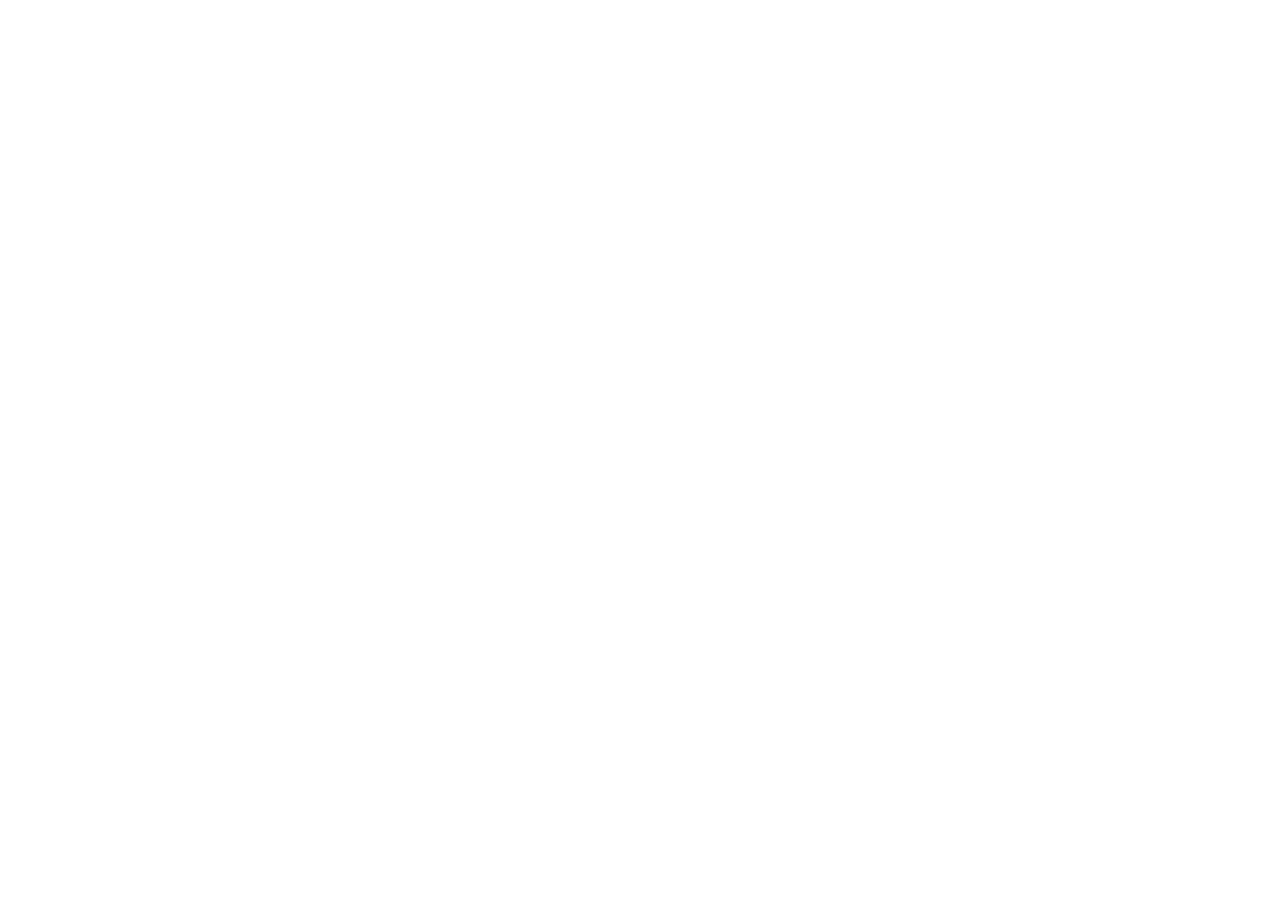
==== src/Presentation/index.html @ 8167d47b "BBDD connection" ====
<!DOCTYPE html>
<html lang="en">
<head>
    <meta charset="UTF-8">
    <meta http-equiv="X-UA-Compatible" content="IE=edge">
    <meta name="viewport" content="width=device-width, initial-scale=1.0">
    <title>Crew Bar</title>
</head>
<body>
    
</body>
</html>
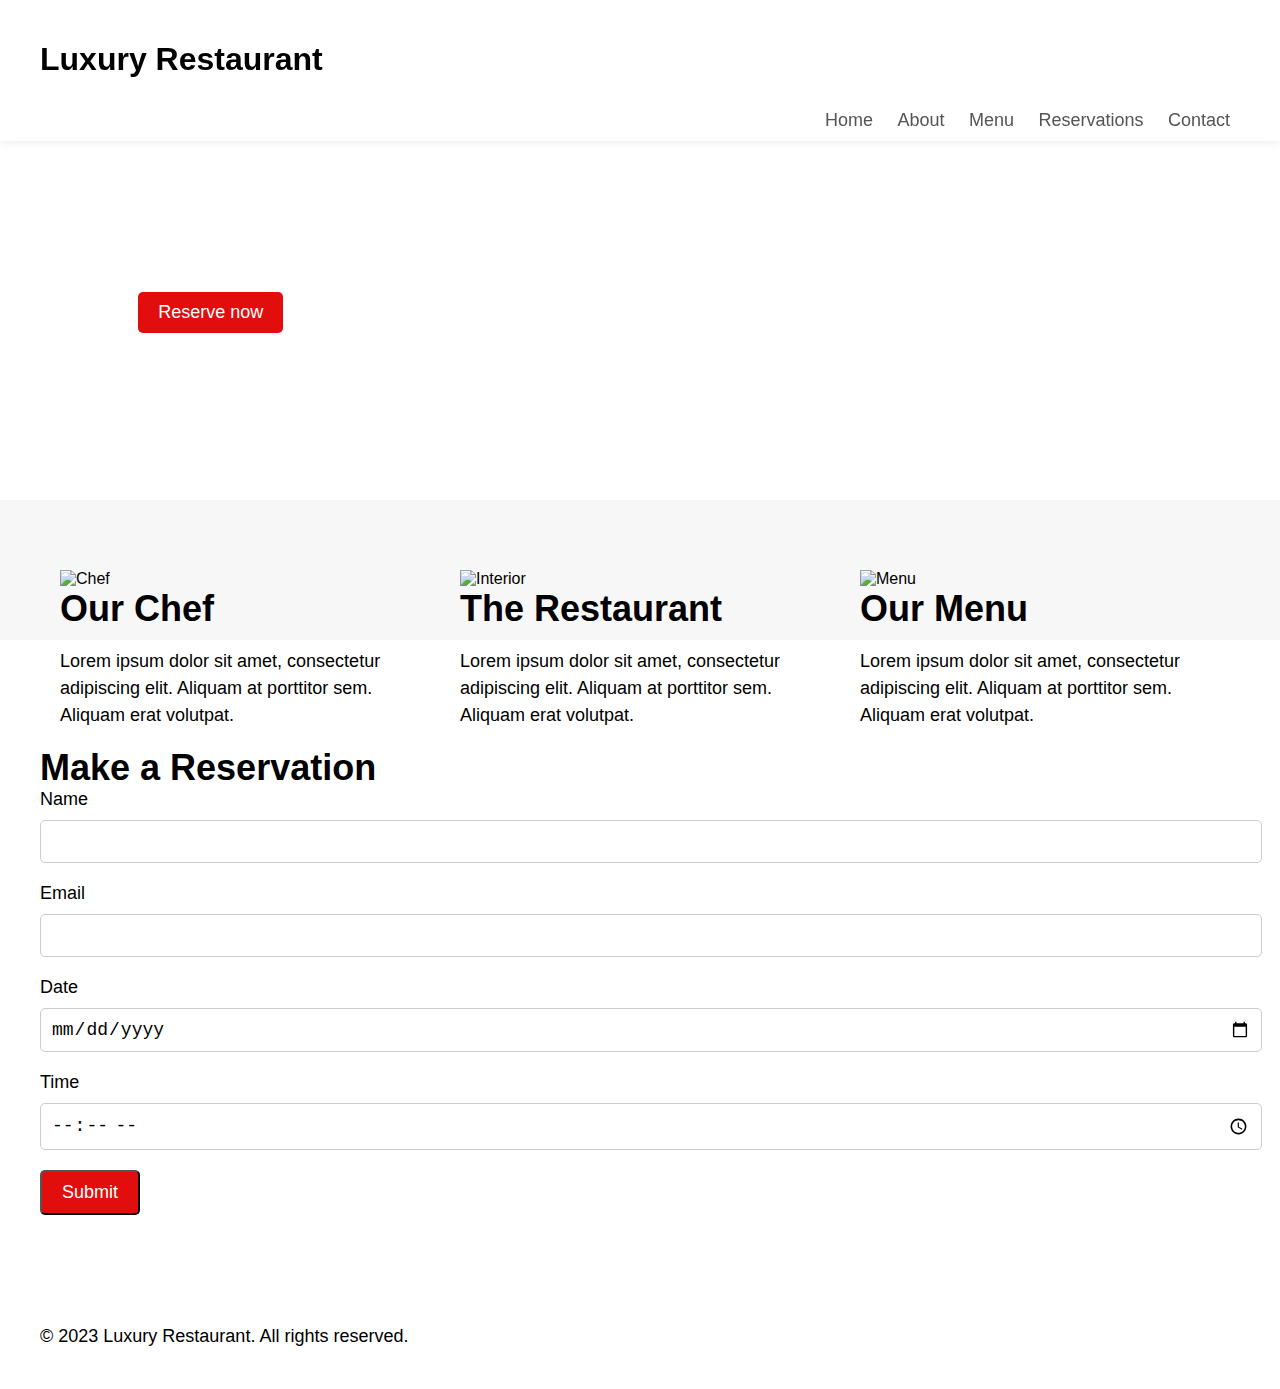
==== commit 4214ae47: "Página de inicio provisional" ====
--- a/src/Presentation/index.html
+++ b/src/Presentation/index.html
@@ -1,12 +1,80 @@
 <!DOCTYPE html>
-<html lang="en">
+<html>
+
 <head>
     <meta charset="UTF-8">
-    <meta http-equiv="X-UA-Compatible" content="IE=edge">
-    <meta name="viewport" content="width=device-width, initial-scale=1.0">
-    <title>Crew Bar</title>
+    <title>Luxury Restaurant</title>
+    <link rel="stylesheet" type="text/css" href="../../css/style.css">
 </head>
+
 <body>
-    
+    <header>
+        <div class="container">
+            <h1 class="logo">Luxury Restaurant</h1>
+            <nav class="navigation">
+                <a href="#">Home</a>
+                <a href="#">About</a>
+                <a href="#">Menu</a>
+                <a href="#">Reservations</a>
+                <a href="#">Contact</a>
+            </nav>
+        </div>
+    </header>
+
+    <section class="banner">
+        <div class="container">
+            <h2 class="title">Welcome to Luxury Restaurant</h2>
+            <p class="text">Indulge yourself with our exquisite dishes and impeccable service. Book your table now and
+                experience the best of fine dining.</p>
+            <a href="#" class="button">Reserve now</a>
+        </div>
+    </section>
+
+    <section class="info">
+        <div class="container">
+            <div class="article">
+                <img src="img/chef.jpg" alt="Chef">
+                <h3 class="title">Our Chef</h3>
+                <p class="text">Lorem ipsum dolor sit amet, consectetur adipiscing elit. Aliquam at porttitor sem.
+                    Aliquam erat volutpat.</p>
+            </div>
+            <div class="article">
+                <img src="img/interior.jpg" alt="Interior">
+                <h3 class="title">The Restaurant</h3>
+                <p class="text">Lorem ipsum dolor sit amet, consectetur adipiscing elit. Aliquam at porttitor sem.
+                    Aliquam erat volutpat.</p>
+            </div>
+            <div class="article">
+                <img src="img/menu.jpg" alt="Menu">
+                <h3 class="title">Our Menu</h3>
+                <p class="text">Lorem ipsum dolor sit amet, consectetur adipiscing elit. Aliquam at porttitor sem.
+                    Aliquam erat volutpat.</p>
+            </div>
+        </div>
+    </section>
+
+    <section class="reservations">
+        <div class="container">
+            <h2 class="title">Make a Reservation</h2>
+            <form>
+                <label for="name">Name</label>
+                <input type="text" id="name" name="name" required>
+                <label for="email">Email</label>
+                <input type="email" id="email" name="email" required>
+                <label for="date">Date</label>
+                <input type="date" id="date" name="date" required>
+                <label for="time">Time</label>
+                <input type="time" id="time" name="time" required>
+                <input type="submit" value="Submit">
+            </form>
+        </div>
+    </section>
+
+    <footer>
+        <div class="container">
+            <p class="text">&copy; 2023 Luxury Restaurant. All rights reserved.</p>
+        </div>
+    </footer>
 </body>
+
 </html>--- a/css/style.css
+++ b/css/style.css
@@ -0,0 +1,138 @@
+/* General styles */
+body {
+    margin: 0;
+    padding: 0;
+    font-family: Arial, sans-serif;
+    font-size: 16px;
+}
+
+.container {
+    max-width: 1200px;
+    margin: 0 auto;
+    padding: 20px;
+}
+
+.title {
+    font-size: 36px;
+    font-weight: bold;
+    margin: 0;
+}
+
+.text {
+    font-size: 18px;
+    line-height: 1.5;
+}
+
+.button {
+    display: inline-block;
+    padding: 10px 20px;
+    background-color: #E20E0E;
+    color: #FFF;
+    text-decoration: none;
+    font-size: 18px;
+    border-radius: 5px;
+    margin-top: 20px;
+    transition: background-color 0.3s;
+}
+
+.button:hover {
+    background-color: #D60C0C;
+}
+
+/* Header styles */
+header {
+    background-color: #FFF;
+    box-shadow: 0 0 10px rgba(0, 0, 0, 0.1);
+    position: fixed;
+    top: 0;
+    left: 0;
+    right: 0;
+    z-index: 100;
+}
+
+.navigation {
+    float: right;
+}
+
+.navigation a {
+    display: inline-block;
+    padding: 10px;
+    color: #555;
+    text-decoration: none;
+    font-size: 18px;
+    transition: color 0.3s;
+}
+
+.navigation a:hover {
+    color: #E20E0E;
+}
+
+/* Banner styles */
+.banner {
+    background-image: url("img/banner.jpg");
+    background-size: cover;
+    background-position: center;
+    height: 500px;
+    display: flex;
+    align-items: center;
+    justify-content: center;
+    color: #FFF;
+}
+
+/* Info section styles */
+.info {
+    background-color: #F7F7F7;
+    padding: 50px 0;
+}
+
+.article {
+    float: left;
+    width: 33.33%;
+    padding: 0 20px;
+    box-sizing: border-box;
+}
+
+.article img {
+    max-width: 100%;
+}
+
+/* Reservation section styles */
+
+.reservations {
+    background-color: #FFF;
+    padding: 50px 0;
+}
+
+.reservations label {
+    display: block;
+    font-size: 18px;
+    margin-bottom: 10px;
+}
+
+.reservations input[type="text"],
+.reservations input[type="email"],
+.reservations input[type="date"],
+.reservations input[type="time"] {
+    display: block;
+    width: 100%;
+    padding: 10px;
+    border: 1px solid #CCC;
+    border-radius: 5px;
+    margin-bottom: 20px;
+    font-size: 18px;
+}
+
+.reservations input[type="submit"] {
+    display: inline-block;
+    padding: 10px 20px;
+    background-color: #E20E0E;
+    color: #FFF;
+    text-decoration: none;
+    font-size: 18px;
+    border-radius: 5px;
+    transition: background-color 0.3s;
+}
+
+.reservations input[type="submit"]:hover {
+    background-color: #D60C0C;
+}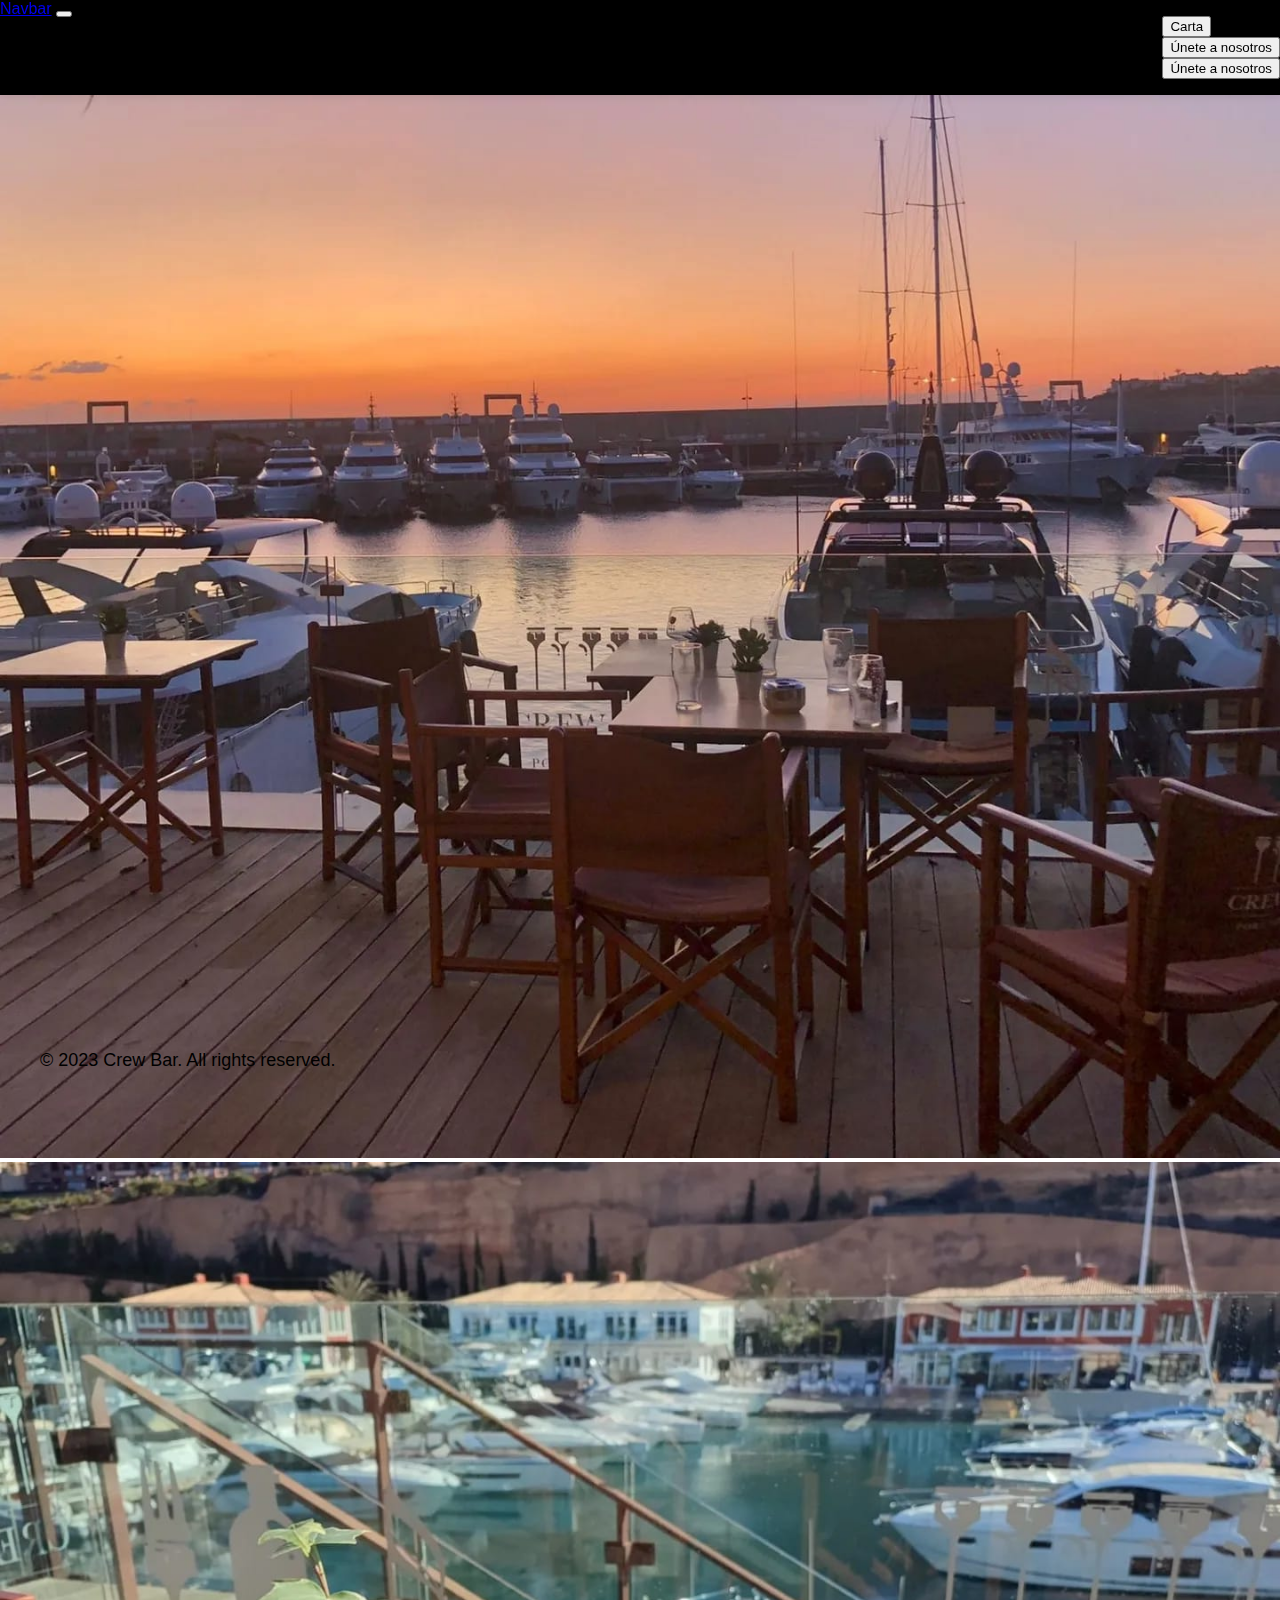
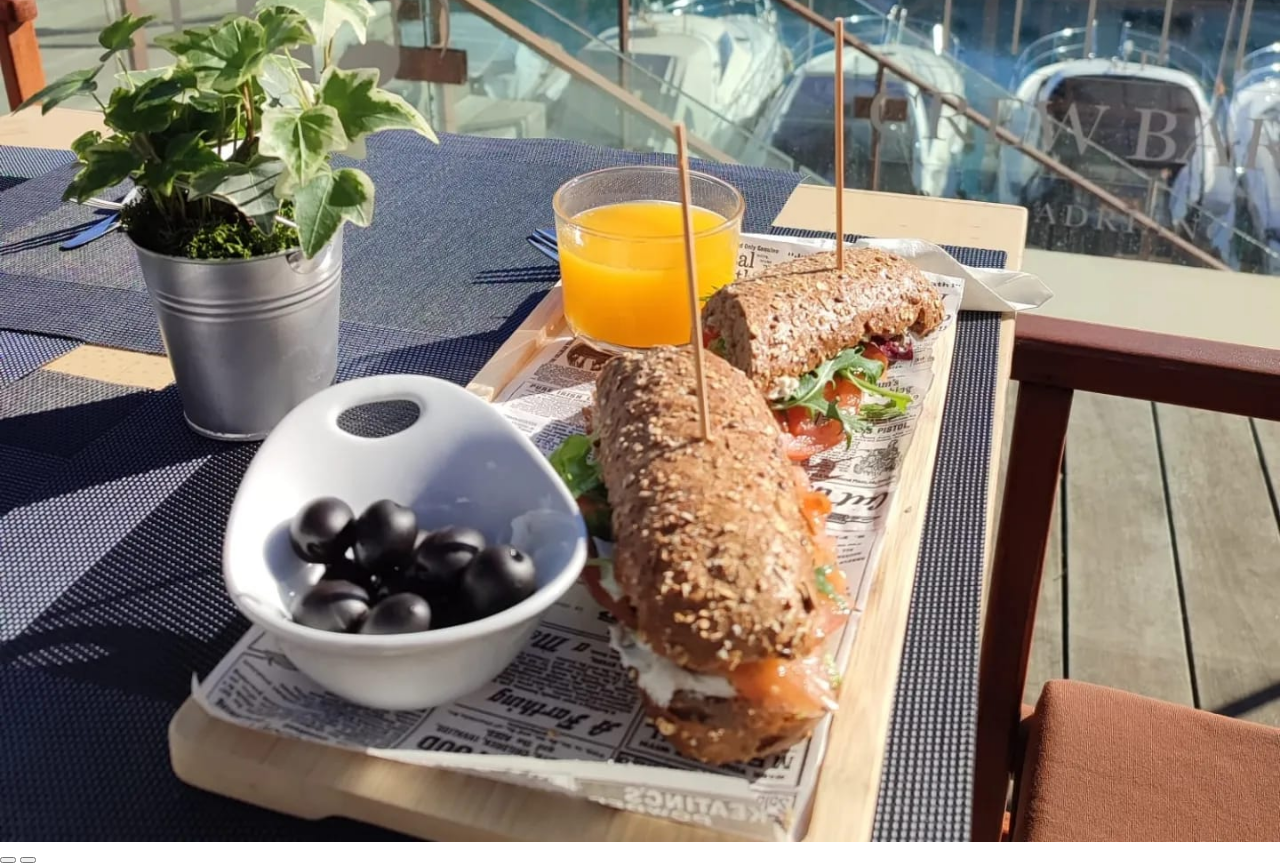
==== commit 39ec7923: "insertar imagenes y carrusel en index.html" ====
--- a/src/Presentation/index.html
+++ b/src/Presentation/index.html
@@ -3,78 +3,113 @@
 
 <head>
     <meta charset="UTF-8">
-    <title>Luxury Restaurant</title>
+    <title>Crew Bar</title>
     <link rel="stylesheet" type="text/css" href="../../css/style.css">
+    <link href="https://cdn.jsdelivr.net/npm/bootstrap@5.0.2/dist/css/bootstrap.min.css" rel="stylesheet"
+        integrity="sha384-EVSTQN3/azprG1Anm3QDgpJLIm9Nao0Yz1ztcQTwFspd3yD65VohhpuuCOmLASjC" crossorigin="anonymous">
+    <script src="https://cdn.jsdelivr.net/npm/bootstrap@5.0.2/dist/js/bootstrap.bundle.min.js"
+        integrity="sha384-MrcW6ZMFYlzcLA8Nl+NtUVF0sA7MsXsP1UyJoMp4YLEuNSfAP+JcXn/tWtIaxVXM"
+        crossorigin="anonymous"></script>
+    <script src="https://cdn.jsdelivr.net/npm/@popperjs/core@2.9.2/dist/umd/popper.min.js"
+        integrity="sha384-IQsoLXl5PILFhosVNubq5LC7Qb9DXgDA9i+tQ8Zj3iwWAwPtgFTxbJ8NT4GN1R8p"
+        crossorigin="anonymous"></script>
+    <script src="https://cdn.jsdelivr.net/npm/bootstrap@5.0.2/dist/js/bootstrap.min.js"
+        integrity="sha384-cVKIPhGWiC2Al4u+LWgxfKTRIcfu0JTxR+EQDz/bgldoEyl4H0zUF0QKbrJ0EcQF"
+        crossorigin="anonymous"></script>
+
 </head>
 
 <body>
-    <header>
-        <div class="container">
-            <h1 class="logo">Luxury Restaurant</h1>
-            <nav class="navigation">
-                <a href="#">Home</a>
-                <a href="#">About</a>
-                <a href="#">Menu</a>
-                <a href="#">Reservations</a>
-                <a href="#">Contact</a>
+    <div class="container-xxl bd-gutter mt-3 my-md-4 bd-layout">
+        <header>
+            <nav class="navbar navbar-expand-lg bg-body-tertiary">
+                <div class="container-fluid">
+                    <a class="navbar-brand" href="#">Navbar</a>
+                    <button class="navbar-toggler" type="button" data-bs-toggle="collapse"
+                        data-bs-target="#navbarSupportedContent" aria-controls="navbarSupportedContent"
+                        aria-expanded="false" aria-label="Toggle navigation">
+                        <span class="navbar-toggler-icon"></span>
+                    </button>
+                    <div class="navigation collapse navbar-collapse" id="navbarSupportedContent">
+                        <ul class="navbar-nav me-auto mb-2 mb-lg-0">
+                            <li class="nav-item">
+                                <button class="btn btn-outline-success me-2" type="button">Carta</button>
+                            </li>
+                            <li class="nav-item">
+                                <button class="btn btn-outline-success me-2" type="button">Únete a nosotros</button>
+                            </li>
+                            <li class="nav-item">
+                                <button class="btn btn-outline-success me-2" type="button">Únete a nosotros</button>
+                            </li>
+                        </ul>
+                    </div>
+                </div>
             </nav>
-        </div>
-    </header>
+        </header>
 
-    <section class="banner">
-        <div class="container">
-            <h2 class="title">Welcome to Luxury Restaurant</h2>
-            <p class="text">Indulge yourself with our exquisite dishes and impeccable service. Book your table now and
-                experience the best of fine dining.</p>
-            <a href="#" class="button">Reserve now</a>
-        </div>
-    </section>
+        <section class="banner">
+            <div id="demo" class="carousel slide" data-bs-ride="carousel">
 
-    <section class="info">
-        <div class="container">
-            <div class="article">
-                <img src="img/chef.jpg" alt="Chef">
-                <h3 class="title">Our Chef</h3>
-                <p class="text">Lorem ipsum dolor sit amet, consectetur adipiscing elit. Aliquam at porttitor sem.
-                    Aliquam erat volutpat.</p>
+                <div class="carousel-indicators">
+                    <button type="button" data-bs-target="#demo" data-bs-slide-to="0" class="active"></button>
+                    <button type="button" data-bs-target="#demo" data-bs-slide-to="1"></button>
+                    <button type="button" data-bs-target="#demo" data-bs-slide-to="2"></button>
+                    <button type="button" data-bs-target="#demo" data-bs-slide-to="3"></button>
+                </div>
+
+                <div class="carousel-inner">
+                    <div class="carousel-item active">
+                        <img src="../../img/photo1.jpg" alt="Los Angeles" class="d-block" style="width:100%">
+                    </div>
+                    <div class="carousel-item">
+                        <img src="../../img/photo2.jpg" alt="Chicago" class="d-block" style="width:100%">
+                    </div>
+                    <div class="carousel-item">
+                        <img src="../../img/photo3.jpg" alt="New York" class="d-block" style="width:100%">
+                    </div>
+                    <div class="carousel-item">
+                        <img src="../../img/photo4.jpg" alt="New York" class="d-block" style="width:100%">
+                    </div>
+                </div>
+
+                <button class="carousel-control-prev" type="button" data-bs-target="#demo" data-bs-slide="prev">
+                    <span class="carousel-control-prev-icon"></span>
+                </button>
+                <button class="carousel-control-next" type="button" data-bs-target="#demo" data-bs-slide="next">
+                    <span class="carousel-control-next-icon"></span>
+                </button>
             </div>
-            <div class="article">
-                <img src="img/interior.jpg" alt="Interior">
-                <h3 class="title">The Restaurant</h3>
-                <p class="text">Lorem ipsum dolor sit amet, consectetur adipiscing elit. Aliquam at porttitor sem.
-                    Aliquam erat volutpat.</p>
+        </section>
+
+        <section class="info">
+            <div class="container">
+                <div class="article">
+                    <img src="" alt="Chef">
+                    <h3 class="title">Our Chef</h3>
+                    <p class="text">Lorem ipsum dolor sit amet, consectetur adipiscing elit. Aliquam at porttitor sem.
+                        Aliquam erat volutpat.</p>
+                </div>
+                <div class="article">
+                    <img src="" alt="Interior">
+                    <h3 class="title">The Restaurant</h3>
+                    <p class="text">Lorem ipsum dolor sit amet, consectetur adipiscing elit. Aliquam at porttitor sem.
+                        Aliquam erat volutpat.</p>
+                </div>
+                <div class="article">
+                    <img src="" alt="Menu">
+                    <h3 class="title">Our Menu</h3>
+                    <p class="text">Lorem ipsum dolor sit amet, consectetur adipiscing elit. Aliquam at porttitor sem.
+                        Aliquam erat volutpat.</p>
+                </div>
             </div>
-            <div class="article">
-                <img src="img/menu.jpg" alt="Menu">
-                <h3 class="title">Our Menu</h3>
-                <p class="text">Lorem ipsum dolor sit amet, consectetur adipiscing elit. Aliquam at porttitor sem.
-                    Aliquam erat volutpat.</p>
+        </section>
+
+        <footer>
+            <div class="container">
+                <p class="text">&copy; 2023 Crew Bar. All rights reserved.</p>
             </div>
-        </div>
-    </section>
-
-    <section class="reservations">
-        <div class="container">
-            <h2 class="title">Make a Reservation</h2>
-            <form>
-                <label for="name">Name</label>
-                <input type="text" id="name" name="name" required>
-                <label for="email">Email</label>
-                <input type="email" id="email" name="email" required>
-                <label for="date">Date</label>
-                <input type="date" id="date" name="date" required>
-                <label for="time">Time</label>
-                <input type="time" id="time" name="time" required>
-                <input type="submit" value="Submit">
-            </form>
-        </div>
-    </section>
-
-    <footer>
-        <div class="container">
-            <p class="text">&copy; 2023 Luxury Restaurant. All rights reserved.</p>
-        </div>
-    </footer>
+        </footer>
+    </div>
 </body>
 
 </html>--- a/css/style.css
+++ b/css/style.css
@@ -21,6 +21,7 @@
 .text {
     font-size: 18px;
     line-height: 1.5;
+    color: black;
 }
 
 .button {
@@ -41,7 +42,7 @@
 
 /* Header styles */
 header {
-    background-color: #FFF;
+    background-color: black;
     box-shadow: 0 0 10px rgba(0, 0, 0, 0.1);
     position: fixed;
     top: 0;
@@ -69,10 +70,10 @@
 
 /* Banner styles */
 .banner {
-    background-image: url("img/banner.jpg");
     background-size: cover;
     background-position: center;
-    height: 500px;
+    height: 800px;
+    width: auto;
     display: flex;
     align-items: center;
     justify-content: center;
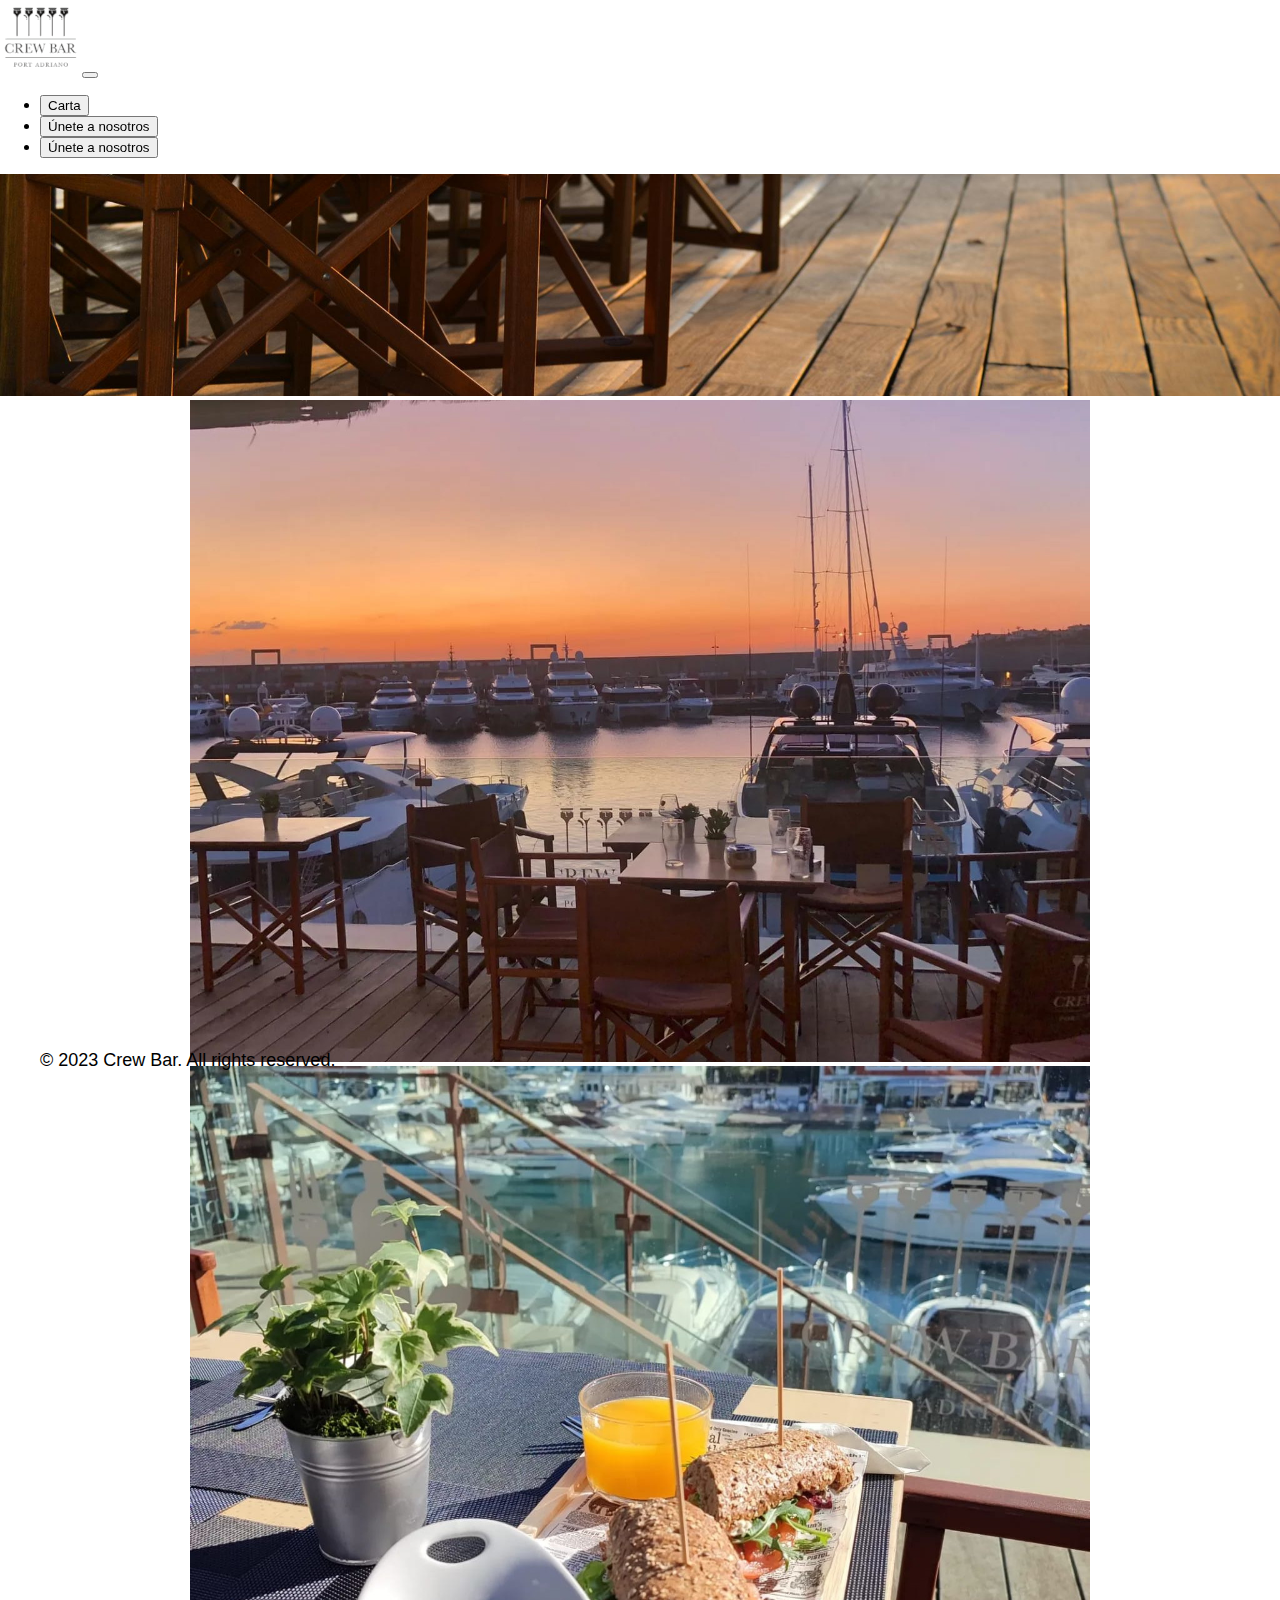
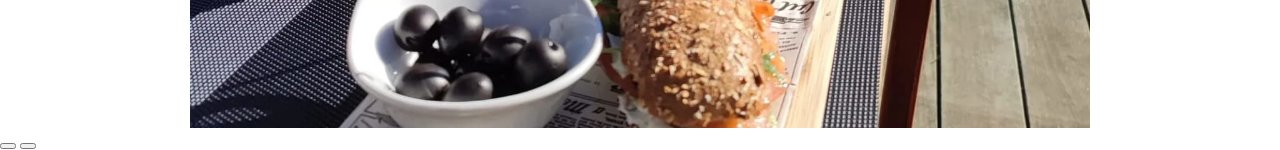
==== commit 3dbfa4c5: "incorporar logo" ====
--- a/src/Presentation/index.html
+++ b/src/Presentation/index.html
@@ -4,7 +4,9 @@
 <head>
     <meta charset="UTF-8">
     <title>Crew Bar</title>
+
     <link rel="stylesheet" type="text/css" href="../../css/style.css">
+    <link rel="icon" href="../../img/logo.png">
     <link href="https://cdn.jsdelivr.net/npm/bootstrap@5.0.2/dist/css/bootstrap.min.css" rel="stylesheet"
         integrity="sha384-EVSTQN3/azprG1Anm3QDgpJLIm9Nao0Yz1ztcQTwFspd3yD65VohhpuuCOmLASjC" crossorigin="anonymous">
     <script src="https://cdn.jsdelivr.net/npm/bootstrap@5.0.2/dist/js/bootstrap.bundle.min.js"
@@ -16,7 +18,6 @@
     <script src="https://cdn.jsdelivr.net/npm/bootstrap@5.0.2/dist/js/bootstrap.min.js"
         integrity="sha384-cVKIPhGWiC2Al4u+LWgxfKTRIcfu0JTxR+EQDz/bgldoEyl4H0zUF0QKbrJ0EcQF"
         crossorigin="anonymous"></script>
-
 </head>
 
 <body>
@@ -24,7 +25,7 @@
         <header>
             <nav class="navbar navbar-expand-lg bg-body-tertiary">
                 <div class="container-fluid">
-                    <a class="navbar-brand" href="#">Navbar</a>
+                    <a class="navbar-brand" href="#"><img src="../../img/logo.png" alt="logo"></a>
                     <button class="navbar-toggler" type="button" data-bs-toggle="collapse"
                         data-bs-target="#navbarSupportedContent" aria-controls="navbarSupportedContent"
                         aria-expanded="false" aria-label="Toggle navigation">
--- a/css/style.css
+++ b/css/style.css
@@ -4,6 +4,11 @@
     padding: 0;
     font-family: Arial, sans-serif;
     font-size: 16px;
+}
+
+link[rel="icon"] {
+    border-radius: 50%;
+    overflow: hidden;
 }
 
 .container {
@@ -42,30 +47,13 @@
 
 /* Header styles */
 header {
-    background-color: black;
+    background-color: #FFF;
     box-shadow: 0 0 10px rgba(0, 0, 0, 0.1);
     position: fixed;
     top: 0;
     left: 0;
     right: 0;
     z-index: 100;
-}
-
-.navigation {
-    float: right;
-}
-
-.navigation a {
-    display: inline-block;
-    padding: 10px;
-    color: #555;
-    text-decoration: none;
-    font-size: 18px;
-    transition: color 0.3s;
-}
-
-.navigation a:hover {
-    color: #E20E0E;
 }
 
 /* Banner styles */
